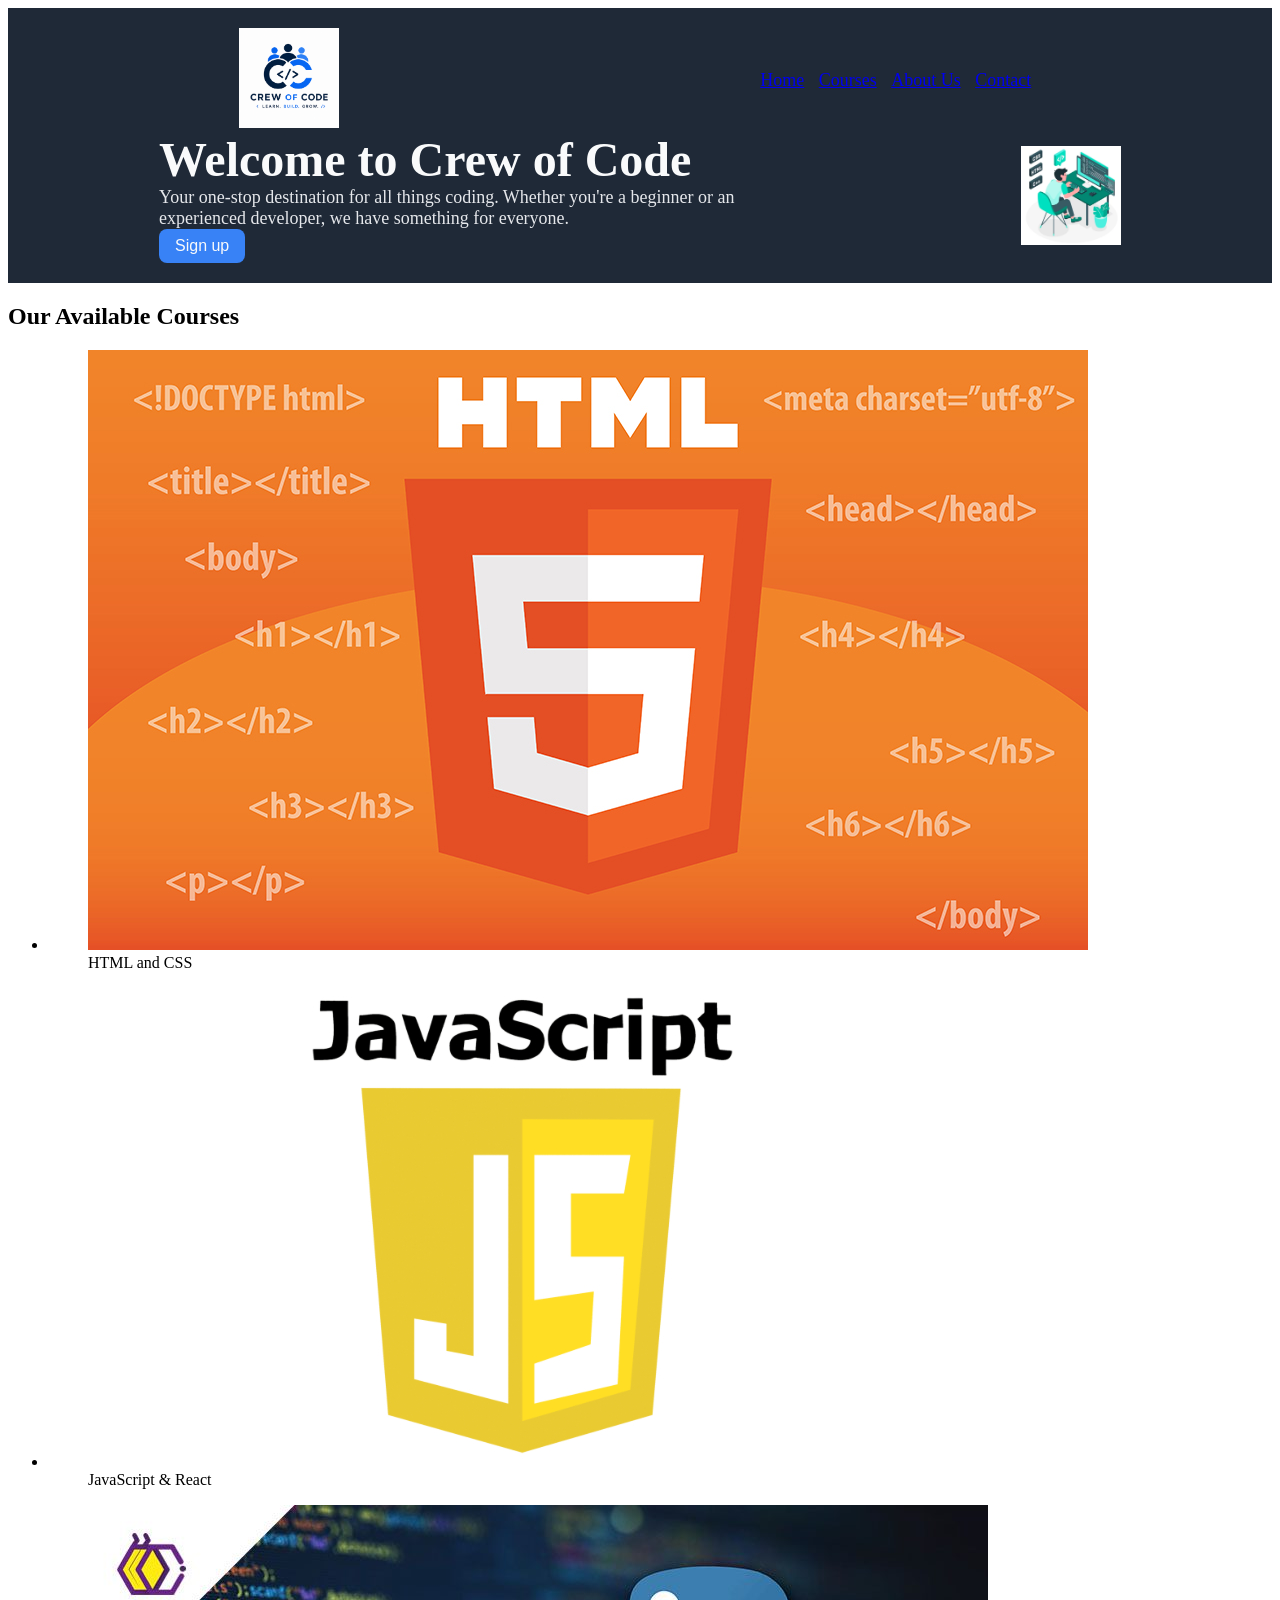
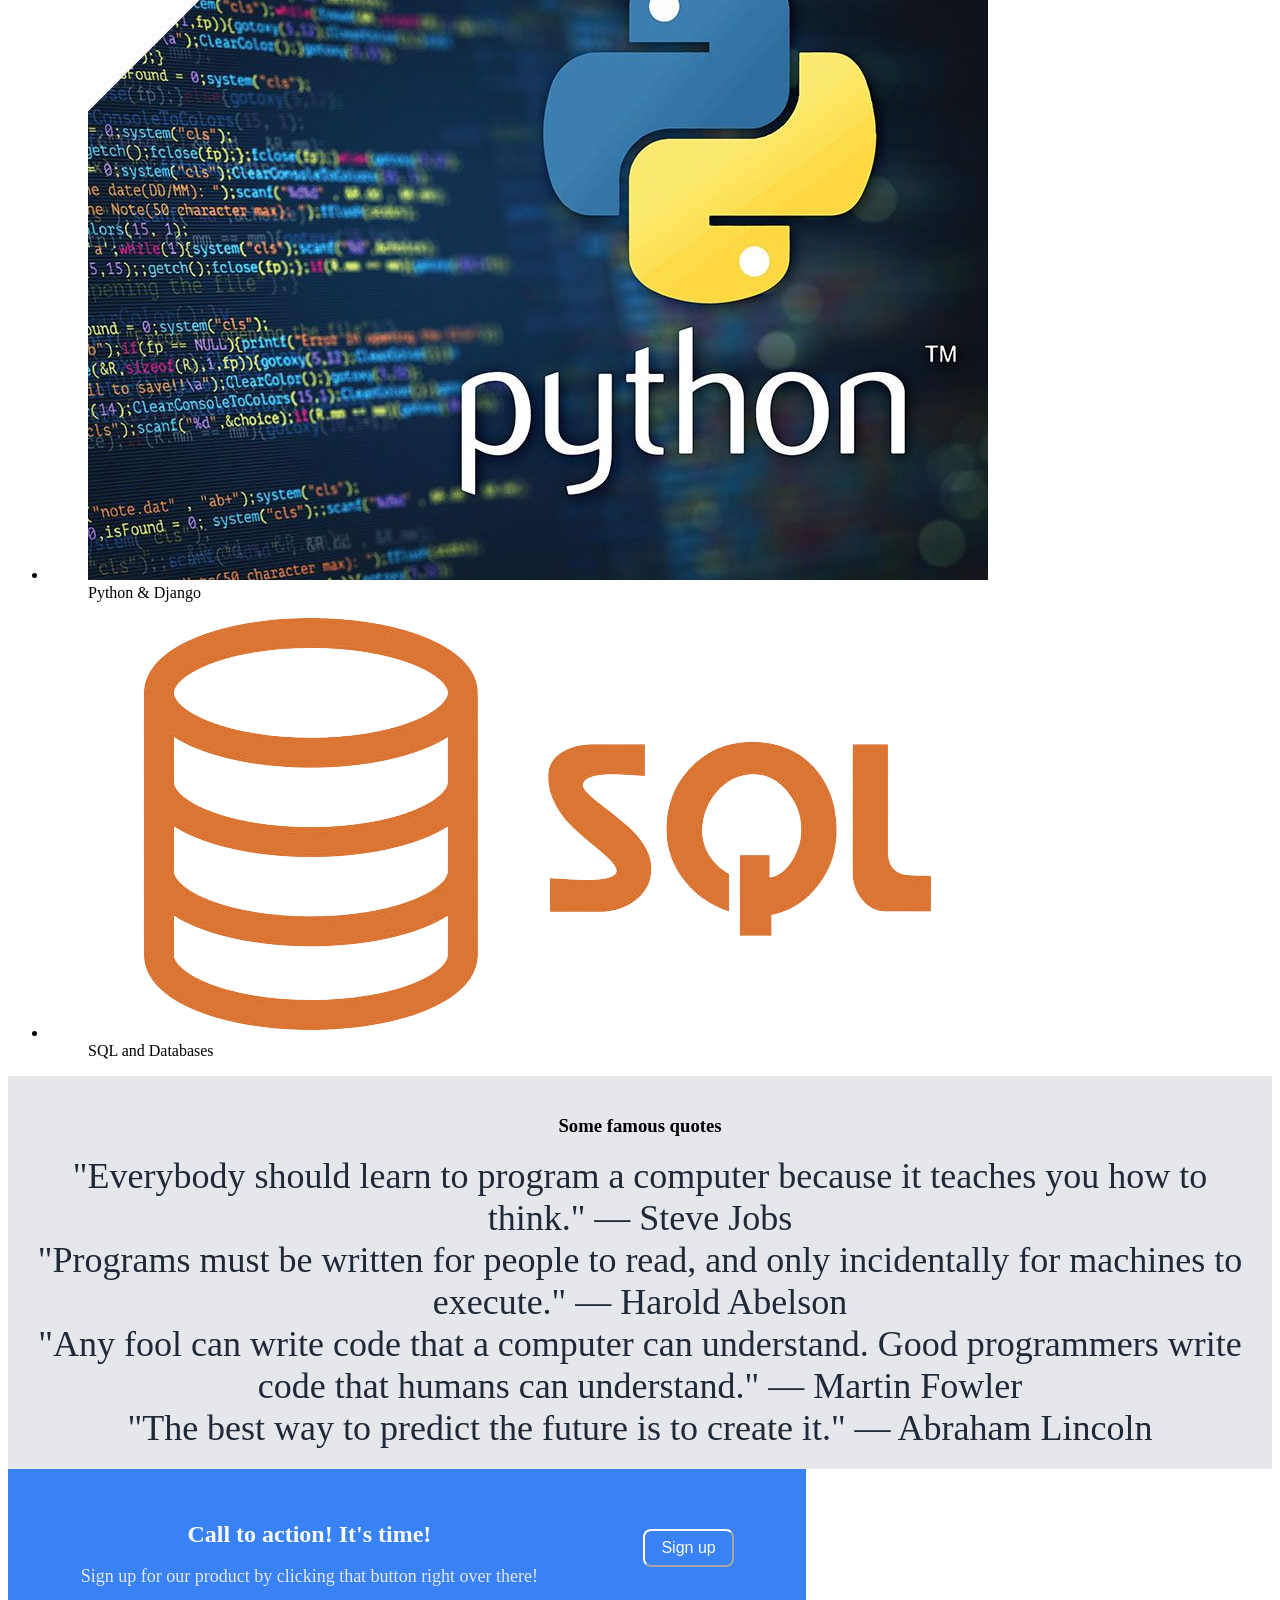
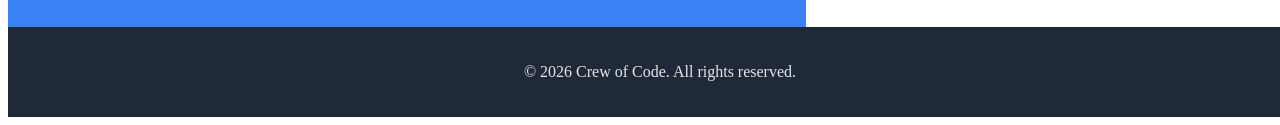
==== index.html @ 94e517e1 "Add initial website files and assets Add a new static homepage and supporting assets for the Crew of" ====
<!doctype html>
<html lang="en">
  <head>
    <meta charset="UTF-8" />
    <meta http-equiv="X-UA-Compatible" content="IE=edge" />
    <meta name="viewport" content="width=device-width, initial-scale=1.0" />
    <title>Document</title>
    <link rel="stylesheet" href="css/styles.css" />
  </head>
  <body>
    <header>
       <div class="header-content">
            <div class="logo">
              <img src="logo/logo.png" alt="Crew of Code Logo" />
            </div>
            <nav>
              <ul>
                <li><a href="#">Home</a></li>
                <li><a href="#">Courses</a></li>
                <li><a href="#">About Us</a></li>
                <li><a href="#">Contact</a></li>
              </ul>
            </nav>
        </div>
        <div class="hero">
            <div class="hero-content">
                <h1>Welcome to Crew of Code</h1>
                <p>
                  Your one-stop destination for all things coding. Whether you're a
                  beginner or an experienced developer, we have something for everyone.
                </p>
                <button>Sign up</button>
            </div>
            <div class="hero-image">
                 <img src="images/coding.jpg" alt="Coding Image" />
            </div>
        </div>
    </header>
    <main>
      <section id="courses">
        <h2>Our Available Courses</h2>
        <ul>
          <li>
            <figure>
              <img src="images/html.jpg" alt="HTML and CSS" />
              <figcaption>HTML and CSS</figcaption>
            </figure>
          </li>
          <li>
            <figure>
              <img src="images/javascript.jpg" alt="JavaScript" />
              <figcaption>JavaScript & React</figcaption>
            </figure>
          </li>
          <li>
            <figure>
              <img src="images/python.jpg" alt="Python" />
              <figcaption>Python & Django</figcaption>
            </figure>
          </li>
          <li>
            <figure>
              <img src="images/sql db.png" alt="SQL" />
              <figcaption>SQL and Databases</figcaption>
            </figure>
          </li>
        </ul>
      </section>
      <section id="quotes">
         <h3>Some famous quotes</h3>
         <blockquote>
              "Everybody should learn to program a computer because it teaches you how to think." — Steve Jobs
         </blockquote>
         <blockquote>
            "Programs must be written for people to read, and only incidentally for machines to execute." — Harold Abelson   
         </blockquote>
         <blockquote>
            "Any fool can write code that a computer can understand. Good programmers write code that humans can understand." — Martin Fowler
         </blockquote>
         <blockquote>
            "The best way to predict the future is to create it." — Abraham Lincoln
         </blockquote>
      </section>
      <section id="call-to-action">
        <div class ="cta-content">
          <h4>Call to action! It's time!</h4>
          <p>Sign up for our product by clicking that button right over there!</p>
        </div>
          <button>Sign up</button>
      </section>    
    </main>
    <footer>
      <p>&copy; 2026 Crew of Code. All rights reserved.</p>
    </footer>
  </body>
</html>
---- css/styles.css ----
header { 
    background-color: #1F2937;
    padding: 20px;
    text-align: center;
    display: flex;
    flex-direction: column;
    justify-content: space-around;
}

header .header-content {
    display: flex;
    justify-content: space-around;
    align-items: center;
}

header .hero {
    display: flex;
    justify-content: space-around;
    align-items: center;
}

header .hero-content {
    max-width: 600px;
    text-align: left;
}

header .hero-image {
    max-width: 600px;
    height: auto;

}

header h1 {
    color: #F9FAFB;
    font-size: 48px;
    font-weight: 800;
    margin: 0;
}

header p, header nav {
    color: #E5E7EB;
    font-size: 18px;
    margin: 0;
}

header img {
    width: 100px;
    height: auto;
}
footer {
    background-color: #1F2937;
    color: #E5E7EB;
    text-align: center;
    padding: 20px;
    bottom: 0;
    width: 100%;
}

header button{
    background-color: #3882F6;
    color: #F9FAFB;
    border: none;
    border-radius: 8px;
    padding: 8px 16px;
    font-size: 16px;
    cursor: pointer;
}

header button:hover {
    background-color: #1F2937;
}

header nav ul {
    list-style-type: none;
    margin: 0;
    padding: 0;
}

header nav ul li {
    display: inline-block;
    margin-right: 10px;
}

#quotes {
    background-color: #E5E7EB;
    padding: 20px;
    text-align: center;
}

#quotes h2 {
    color: #1F2937;
    font-size: 36px;
    font-weight: 700;
    margin-bottom: 20px;
}

#quotes blockquote {
    color: #1F2937;
    font-size: 36px;
    font-style: light italic;
    margin: 0;
}

#call-to-action {
    display: flex;
    flex-direction: row;
    justify-content: space-around;
    align-items: center;
    background-color: #3882F6;
    padding: 20px;
    text-align: center;
    width: 60%;
    
}

#call-to-action h4 {
    color: #F9FAFB;
    font-size: 24px;
    font-weight: 700;
    margin-bottom: 10px;
}

#call-to-action p {
    color: #E5E7EB;
    font-size: 18px;
    margin-bottom: 20px;
}

#call-to-action button {
    background-color: #3882F6;
    color: #F9FAFB;
    border: 80%;
    border-radius: 8px;
    border-color: #F9FAFB;
    padding: 8px 16px;
    font-size: 16px;
    cursor: pointer;
}
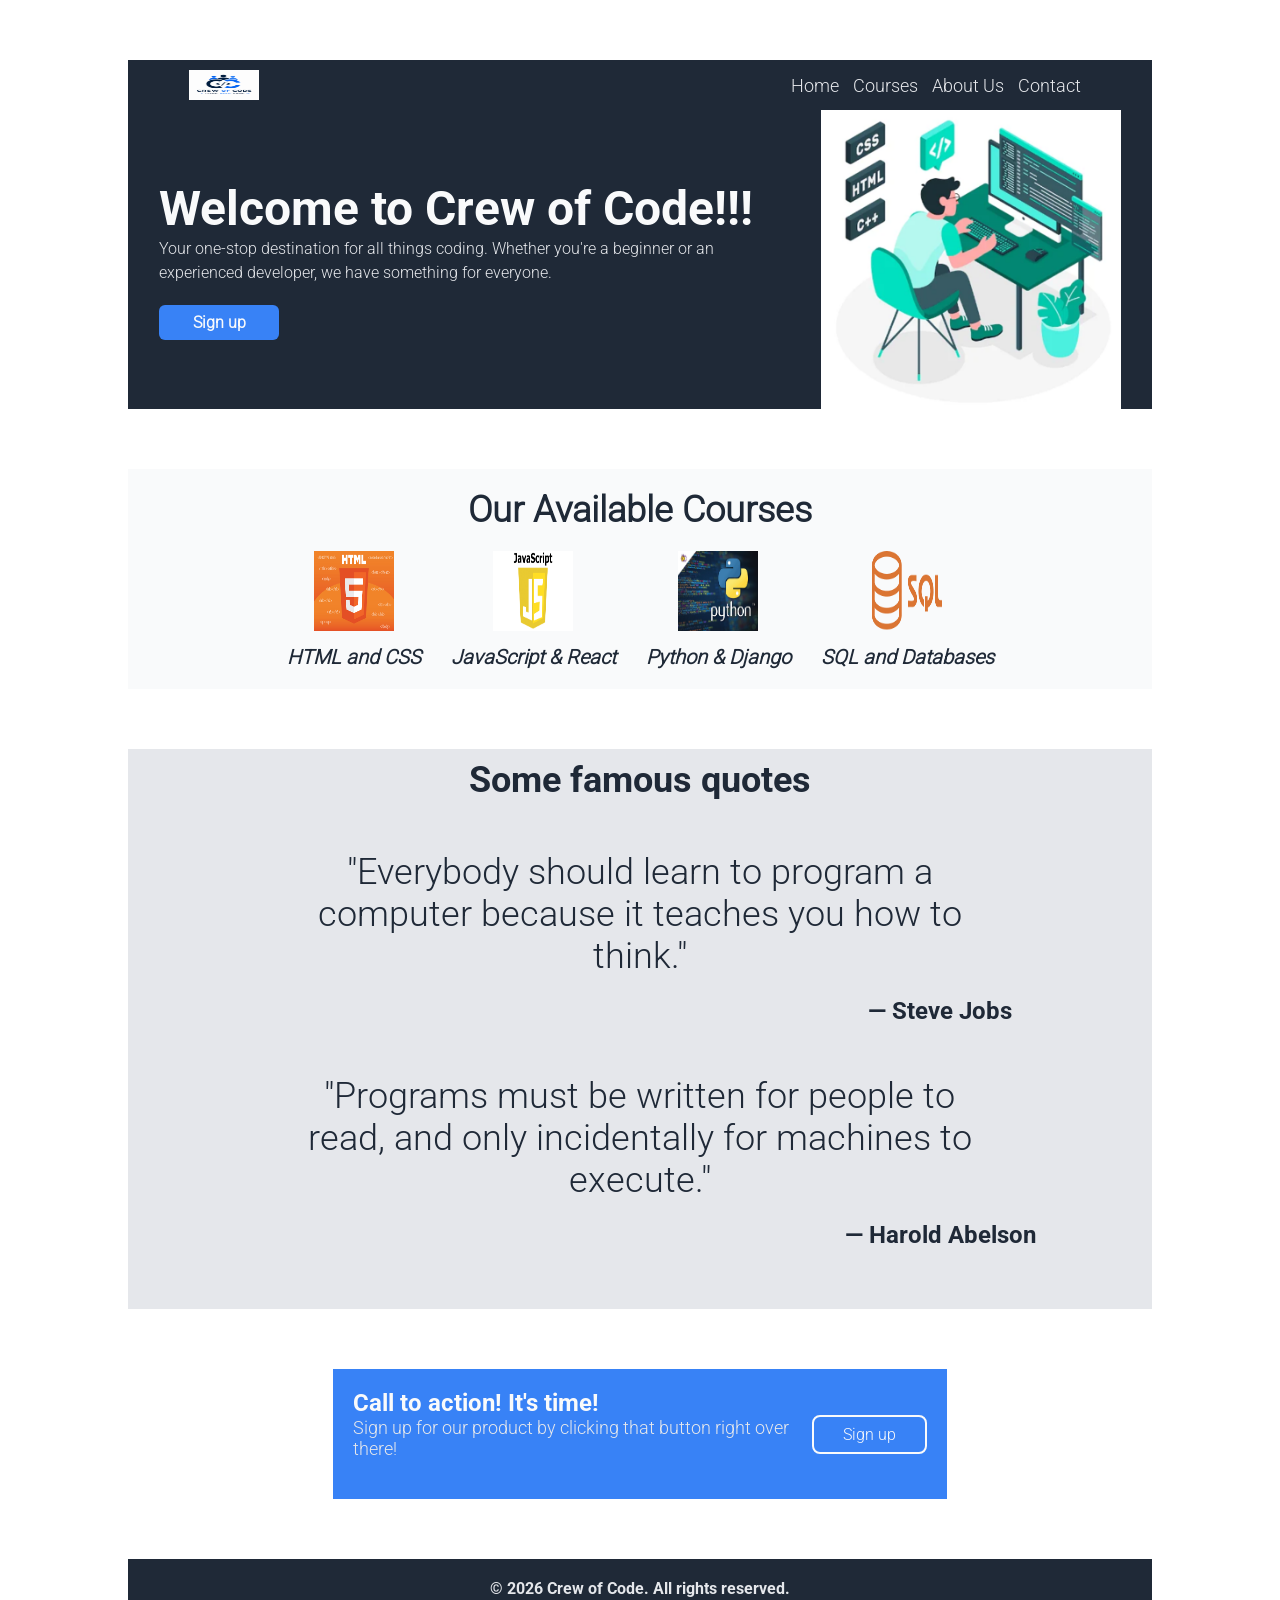
==== commit 543342f3: "Add Roboto fonts and overhaul styles/layout Add Roboto variable and static font files plus OFL and R" ====
--- a/index.html
+++ b/index.html
@@ -9,85 +9,90 @@
   </head>
   <body>
     <header>
-       <div class="header-content">
-            <div class="logo">
-              <img src="logo/logo.png" alt="Crew of Code Logo" />
-            </div>
-            <nav>
-              <ul>
-                <li><a href="#">Home</a></li>
-                <li><a href="#">Courses</a></li>
-                <li><a href="#">About Us</a></li>
-                <li><a href="#">Contact</a></li>
-              </ul>
-            </nav>
+      <div class="header-content">
+        <div class="logo">
+          <img src="logo/logo.png" alt="Crew of Code Logo" />
         </div>
-        <div class="hero">
-            <div class="hero-content">
-                <h1>Welcome to Crew of Code</h1>
-                <p>
-                  Your one-stop destination for all things coding. Whether you're a
-                  beginner or an experienced developer, we have something for everyone.
-                </p>
-                <button>Sign up</button>
-            </div>
-            <div class="hero-image">
-                 <img src="images/coding.jpg" alt="Coding Image" />
-            </div>
+        <nav>
+          <ul>
+            <li><a href="#">Home</a></li>
+            <li><a href="#">Courses</a></li>
+            <li><a href="#">About Us</a></li>
+            <li><a href="#">Contact</a></li>
+          </ul>
+        </nav>
+      </div>
+      <div class="hero">
+        <div class="hero-content">
+          <h1>Welcome to Crew of Code!!!</h1>
+          <p>
+            Your one-stop destination for all things coding. Whether you're a
+            beginner or an experienced developer, we have something for
+            everyone.
+          </p>
+          <button>Sign up</button>
         </div>
+        <div class="hero-image">
+          <img src="images/coding.png" alt="Coding Image" />
+        </div>
+      </div>
     </header>
     <main>
       <section id="courses">
         <h2>Our Available Courses</h2>
-        <ul>
-          <li>
+        <div class="course-list">
+          <div class="course-card">
             <figure>
               <img src="images/html.jpg" alt="HTML and CSS" />
               <figcaption>HTML and CSS</figcaption>
             </figure>
-          </li>
-          <li>
+          </div>
+          <div class="course-card">
             <figure>
               <img src="images/javascript.jpg" alt="JavaScript" />
               <figcaption>JavaScript & React</figcaption>
             </figure>
-          </li>
-          <li>
+          </div>
+          <div class="course-card">
             <figure>
               <img src="images/python.jpg" alt="Python" />
               <figcaption>Python & Django</figcaption>
             </figure>
-          </li>
-          <li>
+          </div>
+          <div class="course-card">
             <figure>
               <img src="images/sql db.png" alt="SQL" />
               <figcaption>SQL and Databases</figcaption>
             </figure>
-          </li>
-        </ul>
+          </div>
+        </div>
       </section>
       <section id="quotes">
-         <h3>Some famous quotes</h3>
-         <blockquote>
-              "Everybody should learn to program a computer because it teaches you how to think." — Steve Jobs
-         </blockquote>
-         <blockquote>
-            "Programs must be written for people to read, and only incidentally for machines to execute." — Harold Abelson   
-         </blockquote>
-         <blockquote>
-            "Any fool can write code that a computer can understand. Good programmers write code that humans can understand." — Martin Fowler
-         </blockquote>
-         <blockquote>
-            "The best way to predict the future is to create it." — Abraham Lincoln
-         </blockquote>
+        <h2>Some famous quotes</h2>
+        <blockquote>
+          <p>
+            "Everybody should learn to program a computer because it teaches you
+            how to think."
+          </p>
+          <cite>— Steve Jobs</cite>
+        </blockquote>
+        <blockquote>
+          <p>
+            "Programs must be written for people to read, and only incidentally
+            for machines to execute."
+          </p>
+          <cite>— Harold Abelson</cite>
+        </blockquote>
       </section>
       <section id="call-to-action">
-        <div class ="cta-content">
+        <div class="cta-content">
           <h4>Call to action! It's time!</h4>
-          <p>Sign up for our product by clicking that button right over there!</p>
+          <p>
+            Sign up for our product by clicking that button right over there!
+          </p>
         </div>
-          <button>Sign up</button>
-      </section>    
+        <button>Sign up</button>
+      </section>
     </main>
     <footer>
       <p>&copy; 2026 Crew of Code. All rights reserved.</p>
--- a/css/styles.css
+++ b/css/styles.css
@@ -1,16 +1,75 @@
+@font-face {
+    font-family: Roboto;
+    src: url("../fonts/static/Roboto-Light.ttf") format("truetype");
+    font-display: swap;
+}
+
+@font-face {
+    font-family: Roboto-Bold;
+    src: url("../fonts/static/Roboto-Bold.ttf") format("truetype");
+    font-weight: bold;
+    font-display: swap;
+}
+
+* {
+    margin: 0;
+    padding: 0;
+    box-sizing: border-box;
+    font-family: Roboto;
+
+}
+
+body {
+    max-width: 80%;
+    margin: 0 auto;
+    
+}
+
+@media screen and (max-width: 768px) {
+    header .header-content {
+        flex-direction: column;
+        align-items: center;
+    }
+
+    header .hero {
+        flex-direction: column;
+        align-items: center;
+    }
+
+    header .hero-content {
+        text-align: center;
+    }
+
+    #call-to-action {
+        flex-direction: column;
+        width: 100%;
+    }
+}
+
 header { 
+    margin: 60px auto 60px;
     background-color: #1F2937;
-    padding: 20px;
-    text-align: center;
     display: flex;
     flex-direction: column;
     justify-content: space-around;
+    
 }
 
 header .header-content {
     display: flex;
-    justify-content: space-around;
-    align-items: center;
+    justify-content: space-between;
+    width: 88%;
+    margin: 10px auto;
+    align-items: center;
+    
+}
+
+header nav {
+    color: #E5E7EB;
+    text-decoration: none;
+    margin: 0;
+    display: flex;
+    font-size: 18px;
 }
 
 header .hero {
@@ -22,18 +81,34 @@
 header .hero-content {
     max-width: 600px;
     text-align: left;
-}
-
-header .hero-image {
-    max-width: 600px;
+    
+}
+
+header .hero-content p {
+    margin-bottom: 20px;
+    font-size: 16px;
+    line-height: 1.5;
+    font-family: Roboto
+}
+
+.hero-image {
+    width: 300px;
     height: auto;
-
-}
-
-header h1 {
+    
+}
+
+header .hero-image img {
+    max-width: 100%;
+    height: auto;
+    display: block;
+   
+}
+
+.hero-content h1 {
     color: #F9FAFB;
+    font-family: Roboto-Bold;
     font-size: 48px;
-    font-weight: 800;
+    font-weight:800;
     margin: 0;
 }
 
@@ -43,31 +118,41 @@
     margin: 0;
 }
 
-header img {
-    width: 100px;
-    height: auto;
+.logo img {
+    width: 70px;
+    height: 30px;
+    display: block;
+    margin: 0 auto;
 }
 footer {
     background-color: #1F2937;
     color: #E5E7EB;
+    align-items: center;
     text-align: center;
     padding: 20px;
     bottom: 0;
     width: 100%;
 }
 
+footer p {
+    margin: 0;
+    font-family: Roboto-Bold;
+}
+
 header button{
     background-color: #3882F6;
     color: #F9FAFB;
+    font-weight: 700;
     border: none;
-    border-radius: 8px;
+    border-radius: 6px;
     padding: 8px 16px;
     font-size: 16px;
     cursor: pointer;
+    width: 120px;
 }
 
 header button:hover {
-    background-color: #1F2937;
+    background-color: #2a6bc0;
 }
 
 header nav ul {
@@ -81,28 +166,53 @@
     margin-right: 10px;
 }
 
+header nav a {
+    color: #E5E7EB;
+    text-decoration: none;
+}
+
 #quotes {
     background-color: #E5E7EB;
-    padding: 20px;
+    padding: 10px;
     text-align: center;
 }
 
 #quotes h2 {
     color: #1F2937;
     font-size: 36px;
-    font-weight: 700;
+    font-family: Roboto-Bold;
+    font-weight: 800;
     margin-bottom: 20px;
 }
 
 #quotes blockquote {
+   text-align: center;
+   margin: 50px auto;
+}
+
+#quotes p {
     color: #1F2937;
     font-size: 36px;
     font-style: light italic;
-    margin: 0;
-}
+    margin: 20px auto;
+    max-width: 70%;
+    text-align: center;
+}
+
+#quotes cite {
+    color: #1F2937;
+    font-size: 24px;
+    font-weight: 800;
+    font-style: normal;
+    display: block;
+    font-family: Roboto-Bold;
+    text-align: center;
+    margin-left: 600px;
+}   
 
 #call-to-action {
     display: flex;
+    margin: 60px auto 60px;
     flex-direction: row;
     justify-content: space-around;
     align-items: center;
@@ -113,11 +223,16 @@
     
 }
 
+.cta-content {
+    text-align: left;
+}
+
 #call-to-action h4 {
     color: #F9FAFB;
+    font-family: Roboto-Bold;
     font-size: 24px;
     font-weight: 700;
-    margin-bottom: 10px;
+    margin-bottom: 0;
 }
 
 #call-to-action p {
@@ -129,10 +244,62 @@
 #call-to-action button {
     background-color: #3882F6;
     color: #F9FAFB;
-    border: 80%;
+    border: 2px solid #F9FAFB;
     border-radius: 8px;
     border-color: #F9FAFB;
     padding: 8px 16px;
     font-size: 16px;
     cursor: pointer;
-}+    width: 120px;
+
+}
+
+#call-to-action button:hover {
+    background-color: #2a6bc0;
+}
+
+#courses {
+    margin: 60px auto 60px;
+    background-color: #F9FAFB;
+    display: flex;
+    flex-direction: column;
+    justify-content: space-between;
+    align-items: center;
+    padding: 20px;
+    text-align: center;
+}
+
+.course-list {
+    display: flex;
+    flex-direction: row;
+    justify-content: space-between;
+    align-items: center;
+    gap: 30px;
+    padding: 0;
+    margin: 0;
+}
+
+.course-card {
+    margin: 0;
+}
+
+#courses h2 {
+    color: #1F2937;
+    font-size: 36px;
+    font-weight: 700;
+    margin-bottom: 20px;
+}
+
+#courses img {
+    max-width: 80px;
+    height: 80px;
+    margin-bottom: 10px;
+}
+
+#courses figcaption {
+    color: #1F2937;
+    font-size: 20px;
+    font-style: italic;
+    margin: 0;
+    font-weight: 700;
+}
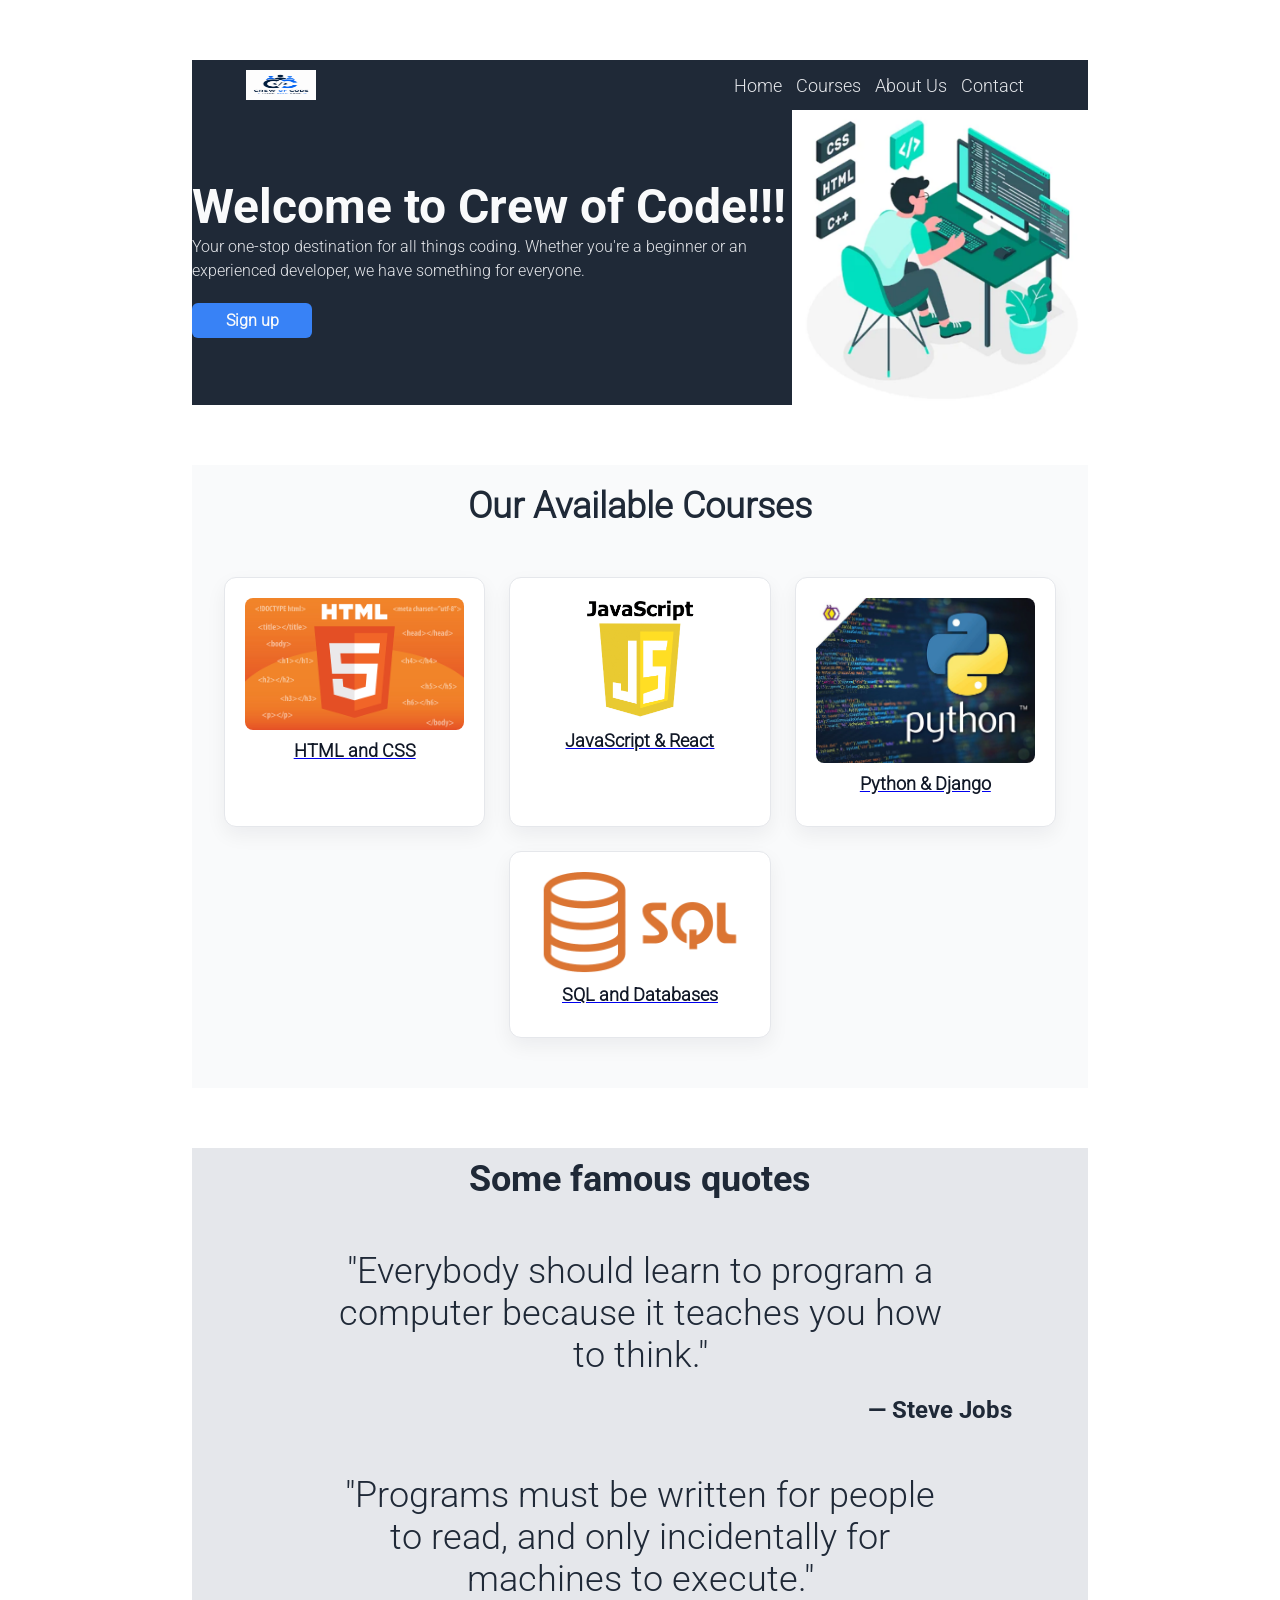
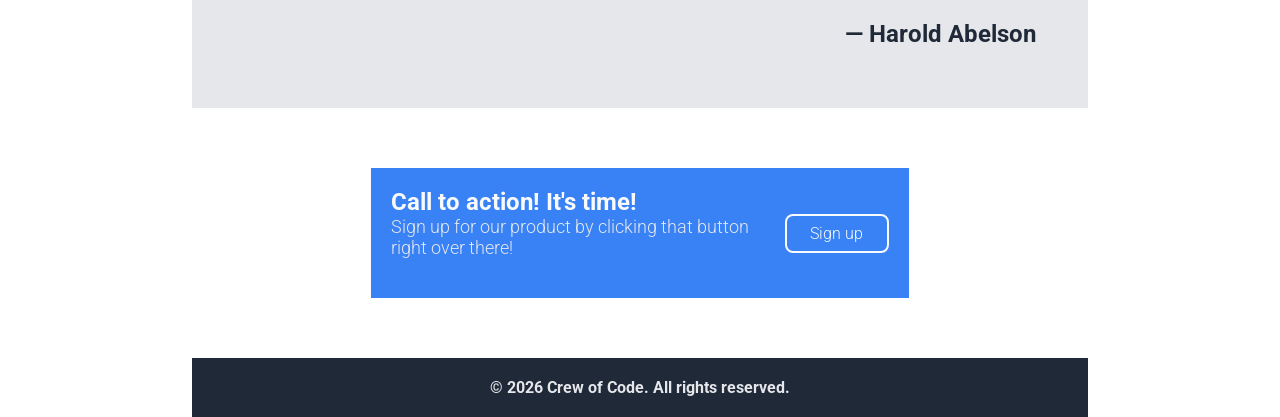
==== commit ac472e98: "Add About & Contact pages and styles Add new About Us and Contact Us pages (pages/about-us.html, pag" ====
--- a/index.html
+++ b/index.html
@@ -4,7 +4,7 @@
     <meta charset="UTF-8" />
     <meta http-equiv="X-UA-Compatible" content="IE=edge" />
     <meta name="viewport" content="width=device-width, initial-scale=1.0" />
-    <title>Document</title>
+    <title>Crew of Code</title>
     <link rel="stylesheet" href="css/styles.css" />
   </head>
   <body>
@@ -15,10 +15,10 @@
         </div>
         <nav>
           <ul>
-            <li><a href="#">Home</a></li>
-            <li><a href="#">Courses</a></li>
-            <li><a href="#">About Us</a></li>
-            <li><a href="#">Contact</a></li>
+            <li><a href="index.html">Home</a></li>
+            <li><a href="./pages/course.html">Courses</a></li>
+            <li><a href="./pages/about-us.html">About Us</a></li>
+            <li><a href="./pages/contact-us.html">Contact</a></li>
           </ul>
         </nav>
       </div>
@@ -43,26 +43,34 @@
         <div class="course-list">
           <div class="course-card">
             <figure>
+              <a href="./pages/course.html">
               <img src="images/html.jpg" alt="HTML and CSS" />
-              <figcaption>HTML and CSS</figcaption>
+                 <figcaption>HTML and CSS</figcaption>
+              </a>
             </figure>
           </div>
           <div class="course-card">
             <figure>
-              <img src="images/javascript.jpg" alt="JavaScript" />
-              <figcaption>JavaScript & React</figcaption>
+              <a href="./pages/course.html">
+                <img src="images/javascript.jpg" alt="JavaScript" />
+                <figcaption>JavaScript & React</figcaption>
+              </a>
             </figure>
           </div>
           <div class="course-card">
             <figure>
-              <img src="images/python.jpg" alt="Python" />
-              <figcaption>Python & Django</figcaption>
+              <a href="./pages/course.html">
+                <img src="images/python.jpg" alt="Python" />
+                <figcaption>Python & Django</figcaption>
+              </a>
             </figure>
           </div>
           <div class="course-card">
             <figure>
-              <img src="images/sql db.png" alt="SQL" />
-              <figcaption>SQL and Databases</figcaption>
+              <a href="./pages/course.html">
+                <img src="images/sql db.png" alt="SQL" />
+                <figcaption>SQL and Databases</figcaption>
+              </a>
             </figure>
           </div>
         </div>
--- a/css/styles.css
+++ b/css/styles.css
@@ -20,8 +20,9 @@
 }
 
 body {
-    max-width: 80%;
+    max-width: 70%;
     margin: 0 auto;
+    min-height: 120vh;
     
 }
 
@@ -111,6 +112,26 @@
     font-weight:800;
     margin: 0;
 }
+
+.hero-content-others h1 {
+    color: #1F2937;
+    font-size: 48px;
+    max-width: 800px;
+    margin: 30px auto;
+    font-family: Roboto-Bold;
+    font-weight: 800;
+    text-align: center;
+}
+
+.hero-content-others p {
+    margin: 0 auto 20px;
+    font-size: 20px;
+    max-width: 80%;
+    line-height: 2.0;
+    font-family: Roboto;
+    text-align: center;
+}
+
 
 header p, header nav {
     color: #E5E7EB;
@@ -197,6 +218,7 @@
     margin: 20px auto;
     max-width: 70%;
     text-align: center;
+    cursor: pointer;
 }
 
 #quotes cite {
@@ -261,26 +283,90 @@
 #courses {
     margin: 60px auto 60px;
     background-color: #F9FAFB;
-    display: flex;
-    flex-direction: column;
-    justify-content: space-between;
-    align-items: center;
     padding: 20px;
     text-align: center;
 }
 
 .course-list {
     display: flex;
-    flex-direction: row;
-    justify-content: space-between;
-    align-items: center;
-    gap: 30px;
-    padding: 0;
-    margin: 0;
+    flex-wrap: wrap;
+    justify-content: center;
+    gap: 24px;
+    padding: 30px 12px;
+    max-width: 1200px;
+    margin: 0 auto;
 }
 
 .course-card {
-    margin: 0;
+    background-color: #ffffff;
+    border: 1px solid #e5e7eb;
+    border-radius: 12px;
+    box-shadow: 0 8px 20px rgba(15, 23, 42, 0.06);
+    padding: 20px;
+    width: calc(33.333% - 16px);
+    box-sizing: border-box;
+    text-align: left;
+    transition: transform 180ms ease, box-shadow 180ms ease;
+}
+
+.course-card:hover {
+    transform: translateY(-6px);
+    box-shadow: 0 18px 40px rgba(15, 23, 42, 0.12);
+    cursor: pointer;
+}
+
+.course-card figure {
+    margin: 0 0 12px;
+}
+
+.course-card img {
+    width: 100%;
+    height: auto;
+    border-radius: 8px;
+    display: block;
+}
+
+.course-card figcaption {
+    margin-top: 10px;
+    color: #111827;
+    font-size: 18px;
+    font-weight: 700;
+    text-align: center;
+}
+
+.course-card p {
+    color: #374151;
+    font-size: 14px;
+    line-height: 1.5;
+    margin: 12px 0;
+}
+
+.course-card ul {
+    list-style: disc inside;
+    color: #4b5563;
+    margin: 0 0 16px;
+    padding-left: 14px;
+}
+
+.course-card li { margin-bottom: 6px; }
+
+.course-button {
+    display: inline-block;
+    background-color: #1F2937;
+    color: #F9FAFB;
+    border: none;
+    border-radius: 8px;
+    padding: 10px 16px;
+    cursor: pointer;
+    font-weight: 700;
+}
+
+@media (max-width: 900px) {
+    .course-card { width: calc(50% - 12px); }
+}
+
+@media (max-width: 600px) {
+    .course-card { width: 100%; }
 }
 
 #courses h2 {
@@ -290,16 +376,209 @@
     margin-bottom: 20px;
 }
 
-#courses img {
-    max-width: 80px;
-    height: 80px;
-    margin-bottom: 10px;
-}
-
-#courses figcaption {
-    color: #1F2937;
+#about-story {
+    background-color: #F9FAFB;
+    margin: 60px auto;
+    padding: 30px;
+}
+
+.about-story-content {
+    display: flex;
+    align-items: center;
+    justify-content: center;
+    gap: 40px;
+    max-width: 1100px;
+    margin: 0 auto;
+}
+
+.about-text {
+    flex: 1;
+}
+
+.about-text h2,
+#about-values h2 {
+    color: #1F2937;
+    font-size: 36px;
+    font-family: Roboto-Bold;
+    font-weight: 800;
+    margin-bottom: 20px;
+    text-align: center;
+}
+
+.about-text p {
+    color: #374151;
+    font-size: 18px;
+    line-height: 1.7;
+    margin-bottom: 16px;
+}
+
+.about-image {
+    flex: 1;
+    text-align: center;
+}
+
+.about-image img {
+    max-width: 100%;
+    height: auto;
+}
+
+#about-values {
+    margin: 60px auto;
+    text-align: center;
+}
+
+.value-list {
+    display: flex;
+    justify-content: center;
+    gap: 24px;
+    flex-wrap: wrap;
+    padding: 20px 12px;
+}
+
+.value-card {
+    background-color: #ffffff;
+    border: 1px solid #e5e7eb;
+    border-radius: 8px;
+    box-shadow: 0 8px 20px rgba(15, 23, 42, 0.06);
+    padding: 24px;
+    text-align: left;
+    width: calc(33.333% - 16px);
+}
+
+.value-card h3 {
+    color: #111827;
+    font-family: Roboto-Bold;
+    font-size: 22px;
+    margin-bottom: 12px;
+}
+
+.value-card p {
+    color: #4b5563;
+    font-size: 16px;
+    line-height: 1.6;
+}
+
+@media (max-width: 900px) {
+    .about-story-content {
+        flex-direction: column;
+    }
+
+    .value-card {
+        width: calc(50% - 12px);
+    }
+}
+
+@media (max-width: 600px) {
+    .value-card {
+        width: 100%;
+    }
+}
+
+#contact-section {
+    background-color: #F9FAFB;
+    margin: 60px auto;
+    padding: 30px;
+}
+
+.contact-content {
+    display: flex;
+    align-items: flex-start;
+    justify-content: center;
+    gap: 40px;
+    max-width: 1100px;
+    margin: 0 auto;
+}
+
+.contact-info,
+.contact-form {
+    flex: 1;
+}
+
+.contact-info h2 {
+    color: #1F2937;
+    font-family: Roboto-Bold;
+    font-size: 36px;
+    font-weight: 800;
+    margin-bottom: 20px;
+}
+
+.contact-info p {
+    color: #374151;
+    font-size: 18px;
+    line-height: 1.7;
+    margin-bottom: 18px;
+}
+
+.contact-detail {
+    background-color: #ffffff;
+    border: 1px solid #e5e7eb;
+    border-radius: 8px;
+    margin-bottom: 16px;
+    padding: 18px;
+}
+
+.contact-detail h3 {
+    color: #111827;
+    font-family: Roboto-Bold;
     font-size: 20px;
-    font-style: italic;
-    margin: 0;
-    font-weight: 700;
-}
+    margin-bottom: 8px;
+}
+
+.contact-detail p {
+    color: #4b5563;
+    font-size: 16px;
+    margin-bottom: 0;
+}
+
+.contact-form {
+    background-color: #ffffff;
+    border: 1px solid #e5e7eb;
+    border-radius: 8px;
+    box-shadow: 0 8px 20px rgba(15, 23, 42, 0.06);
+    padding: 24px;
+}
+
+.contact-form label {
+    color: #1F2937;
+    display: block;
+    font-family: Roboto-Bold;
+    font-size: 16px;
+    margin-bottom: 8px;
+}
+
+.contact-form input,
+.contact-form textarea {
+    border: 1px solid #d1d5db;
+    border-radius: 8px;
+    color: #1F2937;
+    display: block;
+    font-size: 16px;
+    margin-bottom: 16px;
+    padding: 12px;
+    width: 100%;
+}
+
+.contact-form textarea {
+    resize: vertical;
+}
+
+.contact-form button {
+    background-color: #1F2937;
+    border: none;
+    border-radius: 8px;
+    color: #F9FAFB;
+    cursor: pointer;
+    font-family: Roboto-Bold;
+    font-size: 16px;
+    padding: 12px 18px;
+}
+
+.contact-form button:hover {
+    background-color: #111827;
+}
+
+@media (max-width: 900px) {
+    .contact-content {
+        flex-direction: column;
+    }
+}
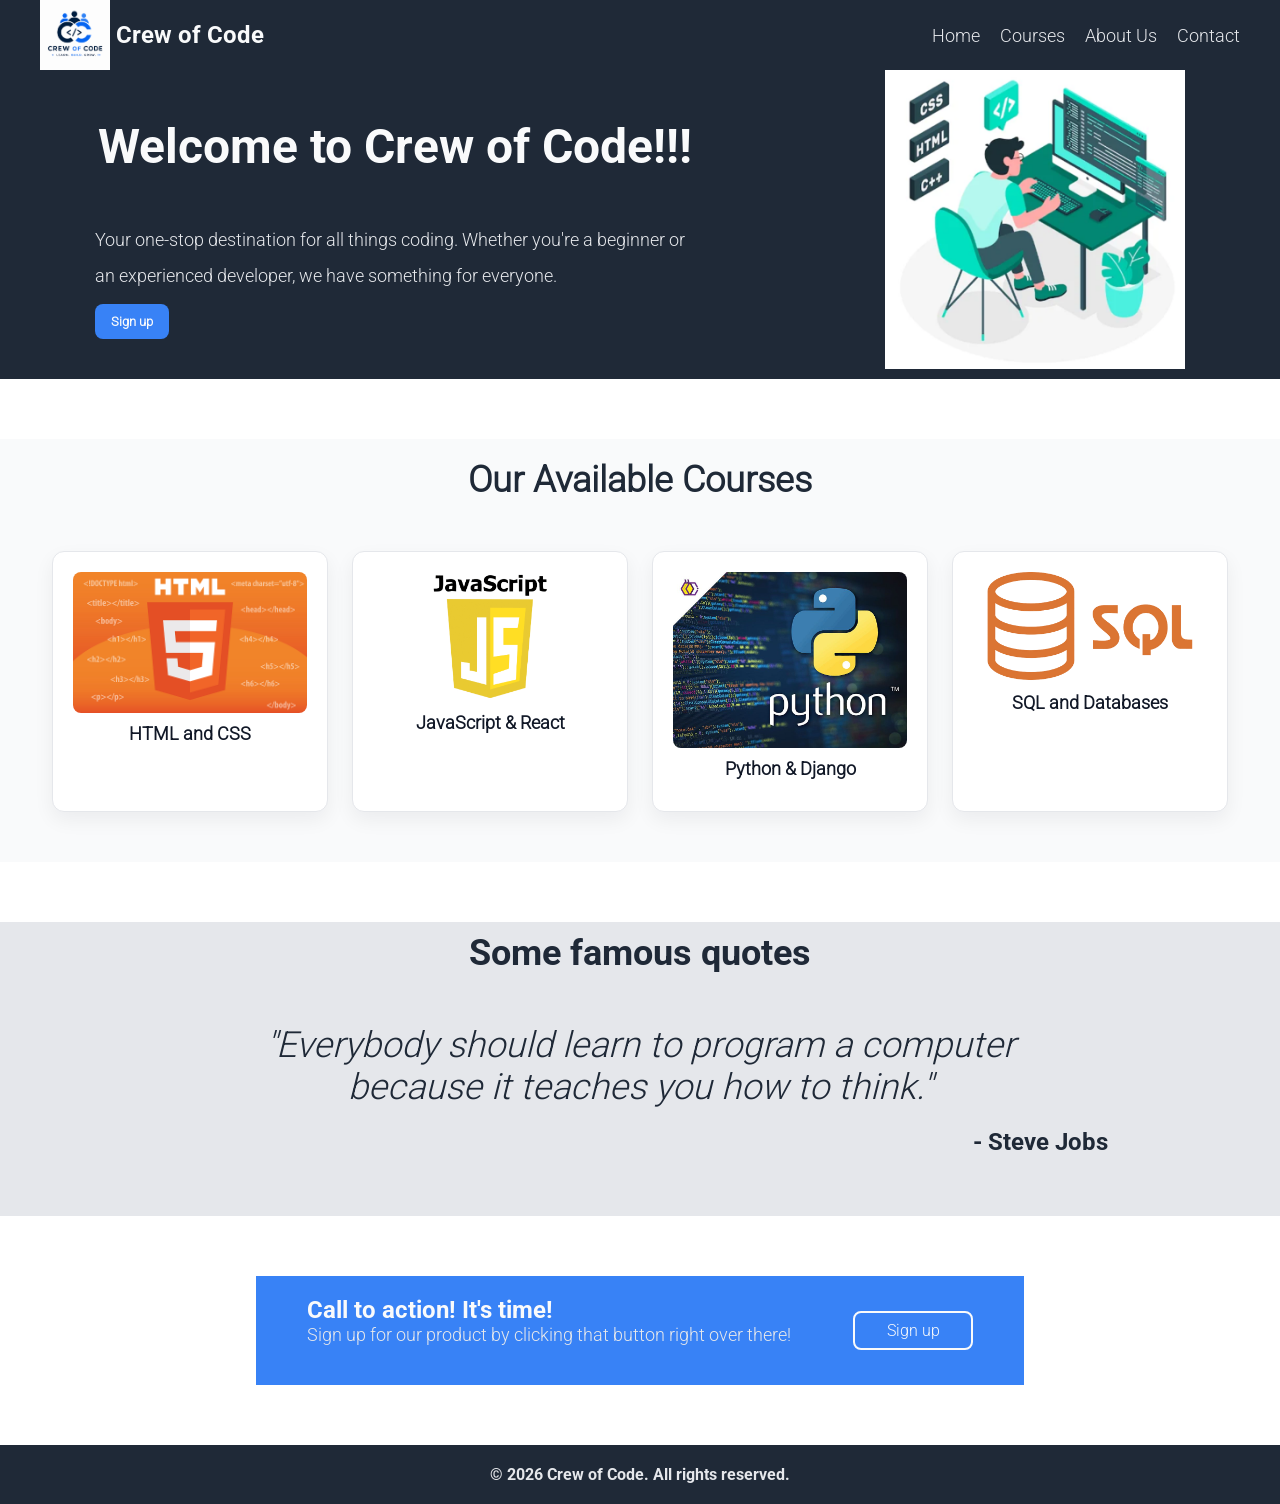
==== commit 5459a338: "Merge 790ded500d7495c1655985652473f8b4178932ff into fef10496a9df78e7fb70a0862b462caa32b10602" ====
--- a/index.html
+++ b/index.html
@@ -10,10 +10,21 @@
   <body>
     <header>
       <div class="header-content">
-        <div class="logo">
+        <a href="index.html" class="logo">
           <img src="logo/logo.png" alt="Crew of Code Logo" />
-        </div>
-        <nav>
+          <span>Crew of Code</span>
+        </a>
+        <input type="checkbox" id="nav-toggle" class="nav-toggle" />
+        <label
+          for="nav-toggle"
+          class="menu-toggle"
+          aria-label="Toggle navigation"
+        >
+          <span></span>
+          <span></span>
+          <span></span>
+        </label>
+        <nav aria-label="Main Navigation">
           <ul>
             <li><a href="index.html">Home</a></li>
             <li><a href="./pages/course.html">Courses</a></li>
@@ -22,7 +33,9 @@
           </ul>
         </nav>
       </div>
-      <div class="hero">
+    </header>
+    <main>
+      <section id="hero" class="hero" aria-labelledby="hero-title">
         <div class="hero-content">
           <h1>Welcome to Crew of Code!!!</h1>
           <p>
@@ -30,22 +43,22 @@
             beginner or an experienced developer, we have something for
             everyone.
           </p>
-          <button>Sign up</button>
+          <a href="./pages/sign-up.html">
+            <button class="hero-button">Sign up</button>
+          </a>
         </div>
-        <div class="hero-image">
-          <img src="images/coding.png" alt="Coding Image" />
-        </div>
-      </div>
-    </header>
-    <main>
+        <figure class="hero-image">
+          <img src="images/coding.png" alt="Person coding on a computer" />
+        </figure>
+      </section>
       <section id="courses">
         <h2>Our Available Courses</h2>
         <div class="course-list">
           <div class="course-card">
             <figure>
               <a href="./pages/course.html">
-              <img src="images/html.jpg" alt="HTML and CSS" />
-                 <figcaption>HTML and CSS</figcaption>
+                <img src="images/html.jpg" alt="HTML and CSS" />
+                <figcaption>HTML and CSS</figcaption>
               </a>
             </figure>
           </div>
@@ -82,14 +95,7 @@
             "Everybody should learn to program a computer because it teaches you
             how to think."
           </p>
-          <cite>— Steve Jobs</cite>
-        </blockquote>
-        <blockquote>
-          <p>
-            "Programs must be written for people to read, and only incidentally
-            for machines to execute."
-          </p>
-          <cite>— Harold Abelson</cite>
+          <cite>- Steve Jobs</cite>
         </blockquote>
       </section>
       <section id="call-to-action">
@@ -99,7 +105,9 @@
             Sign up for our product by clicking that button right over there!
           </p>
         </div>
-        <button>Sign up</button>
+        <a href="./pages/sign-up.html">
+          <button>Sign up</button>
+        </a>
       </section>
     </main>
     <footer>
--- a/css/styles.css
+++ b/css/styles.css
@@ -16,101 +16,156 @@
     padding: 0;
     box-sizing: border-box;
     font-family: Roboto;
-
 }
 
 body {
-    max-width: 70%;
     margin: 0 auto;
-    min-height: 120vh;
-    
-}
-
-@media screen and (max-width: 768px) {
-    header .header-content {
-        flex-direction: column;
-        align-items: center;
-    }
-
-    header .hero {
-        flex-direction: column;
-        align-items: center;
-    }
-
-    header .hero-content {
-        text-align: center;
-    }
-
-    #call-to-action {
-        flex-direction: column;
-        width: 100%;
-    }
-}
-
-header { 
-    margin: 60px auto 60px;
+    min-height: 100vh;
+}
+
+header {
+    margin: 0 auto;
     background-color: #1F2937;
-    display: flex;
-    flex-direction: column;
     justify-content: space-around;
-    
 }
 
 header .header-content {
     display: flex;
     justify-content: space-between;
-    width: 88%;
-    margin: 10px auto;
+    width: calc(100% - 24px);
+    max-width: 1200px;
+    margin: 0 auto;
     align-items: center;
-    
-}
-
-header nav {
+}
+
+header a {
     color: #E5E7EB;
     text-decoration: none;
+}
+
+header .header-content {
+    position: relative;
+}
+
+header nav {
     margin: 0;
     display: flex;
     font-size: 18px;
 }
 
-header .hero {
-    display: flex;
+header nav ul {
+    list-style: none;
+    display: flex;
+    gap: 20px;
+    margin: 0;
+    padding: 0;
+}
+
+.nav-toggle {
+    display: none;
+}
+
+.menu-toggle {
+    display: none;
+    cursor: pointer;
+    background: transparent;
+    border: none;
+    padding: 8px;
+}
+
+.menu-toggle span {
+    display: block;
+    width: 24px;
+    height: 3px;
+    background: #E5E7EB;
+    margin: 4px 0;
+    border-radius: 2px;
+}
+
+.hero-content-others {
+    display: flex;
+    flex-direction: column;
+    align-items: flex-start;
+}
+
+.hero-content-others > a {
+    align-self: flex-end;
+    margin-bottom: 16px;
+    margin-right: 150px;
+}
+
+#back-home {
+    color: #E5E7EB;
+    text-decoration: none;
+    background-color: #3882F6;
+    border: none;
+    border-radius: 8px;
+    padding: 5px 8px;
+    cursor: pointer;
+    font-weight: bold;
+    font-size: 18px;
+    align-items: center;
+}
+
+#hero {
+    display: flex;
+    flex-direction: row;
     justify-content: space-around;
-    align-items: center;
-}
-
-header .hero-content {
+    background-color: #1F2937;
+    align-items: left;
+    margin: 0 auto;
+}
+
+.hero .hero-content {
+    display: flex;
+    flex-direction: column;
+    width: calc(100% - 24px);
     max-width: 600px;
-    text-align: left;
-    
-}
-
-header .hero-content p {
-    margin-bottom: 20px;
-    font-size: 16px;
-    line-height: 1.5;
-    font-family: Roboto
-}
-
-.hero-image {
+    align-items: left;
+    margin-bottom: 40px;
+}
+
+.hero .hero-content h1 {
+    margin: auto;
+    font-size: 48px;
+    font-weight: 800;
+    color: #F9FAFB;
+    font-family: Roboto-Bold;
+    max-width: 800px;
+}
+
+.hero .hero-content p {
+    margin-bottom: 10px;
+    font-size: 18px;
+    line-height: 2.0;
+    font-family: Roboto;
+    color: #E5E7EB;
+}
+
+.hero .hero-content button {
+    background-color: #3882F6;
+    color: #F9FAFB;
+    border: none;
+    border-radius: 8px;
+    padding: 10px 16px;
+    cursor: pointer;
+    font-weight: 700;
+}
+
+.hero .hero-content button:hover {
+    background-color: #2a6bc0;
+}
+
+#hero .hero-image {
     width: 300px;
     height: auto;
-    
-}
-
-header .hero-image img {
+    margin-bottom: 10px;
+}
+
+#hero .hero-image img {
     max-width: 100%;
     height: auto;
     display: block;
-   
-}
-
-.hero-content h1 {
-    color: #F9FAFB;
-    font-family: Roboto-Bold;
-    font-size: 48px;
-    font-weight:800;
-    margin: 0;
 }
 
 .hero-content-others h1 {
@@ -128,68 +183,39 @@
     font-size: 20px;
     max-width: 80%;
     line-height: 2.0;
-    font-family: Roboto;
-    text-align: center;
-}
-
-
-header p, header nav {
-    color: #E5E7EB;
-    font-size: 18px;
-    margin: 0;
+    text-align: center;
+}
+
+.logo {
+    display: flex;
+    align-items: center;
+    gap: 6px;
 }
 
 .logo img {
     width: 70px;
-    height: 30px;
+    height: auto;
     display: block;
-    margin: 0 auto;
+}
+
+.logo span {
+    color: #F9FAFB;
+    font-family: Roboto-Bold;
+    font-size: 24px;
+    font-weight: bold;
+    text-align: center;
 }
 footer {
     background-color: #1F2937;
     color: #E5E7EB;
-    align-items: center;
     text-align: center;
     padding: 20px;
-    bottom: 0;
     width: 100%;
 }
 
 footer p {
     margin: 0;
     font-family: Roboto-Bold;
-}
-
-header button{
-    background-color: #3882F6;
-    color: #F9FAFB;
-    font-weight: 700;
-    border: none;
-    border-radius: 6px;
-    padding: 8px 16px;
-    font-size: 16px;
-    cursor: pointer;
-    width: 120px;
-}
-
-header button:hover {
-    background-color: #2a6bc0;
-}
-
-header nav ul {
-    list-style-type: none;
-    margin: 0;
-    padding: 0;
-}
-
-header nav ul li {
-    display: inline-block;
-    margin-right: 10px;
-}
-
-header nav a {
-    color: #E5E7EB;
-    text-decoration: none;
 }
 
 #quotes {
@@ -208,6 +234,7 @@
 
 #quotes blockquote {
    text-align: center;
+   font-style: italic;
    margin: 50px auto;
 }
 
@@ -217,7 +244,6 @@
     font-style: light italic;
     margin: 20px auto;
     max-width: 70%;
-    text-align: center;
     cursor: pointer;
 }
 
@@ -228,8 +254,7 @@
     font-style: normal;
     display: block;
     font-family: Roboto-Bold;
-    text-align: center;
-    margin-left: 600px;
+    margin-left: 800px;
 }   
 
 #call-to-action {
@@ -273,7 +298,6 @@
     font-size: 16px;
     cursor: pointer;
     width: 120px;
-
 }
 
 #call-to-action button:hover {
@@ -303,8 +327,7 @@
     border-radius: 12px;
     box-shadow: 0 8px 20px rgba(15, 23, 42, 0.06);
     padding: 20px;
-    width: calc(33.333% - 16px);
-    box-sizing: border-box;
+    width: calc(25% - 18px);
     text-align: left;
     transition: transform 180ms ease, box-shadow 180ms ease;
 }
@@ -313,6 +336,19 @@
     transform: translateY(-6px);
     box-shadow: 0 18px 40px rgba(15, 23, 42, 0.12);
     cursor: pointer;
+}
+
+.hero course-hero h1 {
+    color: #1F2937;
+    font-size: 48px;
+    font-family: Roboto-Bold;
+    font-weight: 800;
+    margin-bottom: 20px;
+}
+
+.course-card a {
+    color: inherit;
+    text-decoration: none;
 }
 
 .course-card figure {
@@ -384,10 +420,10 @@
 
 .about-story-content {
     display: flex;
-    align-items: center;
-    justify-content: center;
+    align-items: flex-start;
+    justify-content: flex-start;
     gap: 40px;
-    max-width: 1100px;
+    max-width: 80%;
     margin: 0 auto;
 }
 
@@ -395,6 +431,15 @@
     flex: 1;
 }
 
+.about-text p {
+    color: #374151;
+    font-size: 20px;
+    line-height: 1.7;
+    margin-bottom: 16px;
+    text-align: left;
+}
+
+
 .about-text h2,
 #about-values h2 {
     color: #1F2937;
@@ -403,13 +448,6 @@
     font-weight: 800;
     margin-bottom: 20px;
     text-align: center;
-}
-
-.about-text p {
-    color: #374151;
-    font-size: 18px;
-    line-height: 1.7;
-    margin-bottom: 16px;
 }
 
 .about-image {
@@ -577,8 +615,206 @@
     background-color: #111827;
 }
 
+#sign-up-section {
+    background-color: #F9FAFB;
+    margin: 60px auto;
+    padding: 30px;
+}
+
+.sign-up-content {
+    display: flex;
+    align-items: flex-start;
+    justify-content: center;
+    gap: 40px;
+    max-width: 1100px;
+    margin: 0 auto;
+}
+
+.sign-up-info,
+.sign-up-form {
+    flex: 1;
+}
+
+.sign-up-info h2 {
+    color: #1F2937;
+    font-family: Roboto-Bold;
+    font-size: 36px;
+    font-weight: 800;
+    margin-bottom: 20px;
+}
+
+.sign-up-info p {
+    color: #374151;
+    font-size: 18px;
+    line-height: 1.7;
+    margin-bottom: 18px;
+}
+
+.sign-up-detail {
+    background-color: #ffffff;
+    border: 1px solid #e5e7eb;
+    border-radius: 8px;
+    margin-bottom: 16px;
+    padding: 18px;
+}
+
+.sign-up-detail h3 {
+    color: #111827;
+    font-family: Roboto-Bold;
+    font-size: 20px;
+    margin-bottom: 8px;
+}
+
+.sign-up-detail p {
+    color: #4b5563;
+    font-size: 16px;
+    margin-bottom: 0;
+}
+
+.sign-up-form {
+    background-color: #ffffff;
+    border: 1px solid #e5e7eb;
+    border-radius: 8px;
+    box-shadow: 0 8px 20px rgba(15, 23, 42, 0.06);
+    padding: 24px;
+}
+
+.sign-up-form label {
+    color: #1F2937;
+    display: block;
+    font-family: Roboto-Bold;
+    font-size: 16px;
+    margin-bottom: 8px;
+}
+
+.sign-up-form input,
+.sign-up-form select {
+    border: 1px solid #d1d5db;
+    border-radius: 8px;
+    color: #1F2937;
+    display: block;
+    font-size: 16px;
+    margin-bottom: 16px;
+    padding: 12px;
+    width: 100%;
+}
+
+.sign-up-form button {
+    background-color: #1F2937;
+    border: none;
+    border-radius: 8px;
+    color: #F9FAFB;
+    cursor: pointer;
+    font-family: Roboto-Bold;
+    font-size: 16px;
+    padding: 12px 18px;
+}
+
+.sign-up-form button:hover {
+    background-color: #111827;
+}
+
 @media (max-width: 900px) {
-    .contact-content {
+    .contact-content,
+    .sign-up-content {
         flex-direction: column;
     }
 }
+
+@media (max-width: 768px) {
+    body {
+        max-width: 100%;
+        padding: 0 16px;
+    }
+
+    header .header-content,
+    #hero,
+    #call-to-action,
+    .about-story-content,
+    .contact-content,
+    .sign-up-content {
+        flex-direction: column;
+        align-items: center;
+    }
+
+    #hero .hero-content,
+    .cta-content {
+        text-align: center;
+    }
+
+    #call-to-action {
+        width: 100%;
+    }
+
+    #quotes cite {
+        margin-left: 0;
+        text-align: center;
+    }
+}
+
+@media (max-width: 768px) {
+    .menu-toggle {
+        display: block;
+    }
+
+    header nav {
+        display: none;
+        position: absolute;
+        top: 72px;
+        right: 12px;
+        background: #1F2937;
+        border-radius: 12px;
+        padding: 16px;
+        box-shadow: 0 10px 30px rgba(0, 0, 0, 0.15);
+        z-index: 100;
+        width: calc(100% - 24px);
+        max-width: 320px;
+    }
+
+    header nav::before,
+    header nav::after {
+        content: '';
+        position: absolute;
+        left: 24px;
+        width: 0;
+        height: 0;
+        border-left: 10px solid transparent;
+        border-right: 10px solid transparent;
+    }
+
+    header nav::before {
+        top: -10px;
+        border-bottom: 10px solid #1F2937;
+    }
+
+    header nav::after {
+        bottom: -10px;
+        border-top: 10px solid #1F2937;
+    }
+
+    header nav ul {
+        flex-direction: column;
+        gap: 12px;
+    }
+
+    .nav-toggle:checked + .menu-toggle + nav {
+        display: block;
+    }
+}
+
+@media (max-width: 480px) {
+    .hero .hero-content h1,
+    .hero .hero-content-others h1 {
+        font-size: 32px;
+    }
+
+    .hero-image {
+        width: 100%;
+        max-width: 300px;
+    }
+
+    #quotes p {
+        font-size: 24px;
+        max-width: 100%;
+    }
+}
